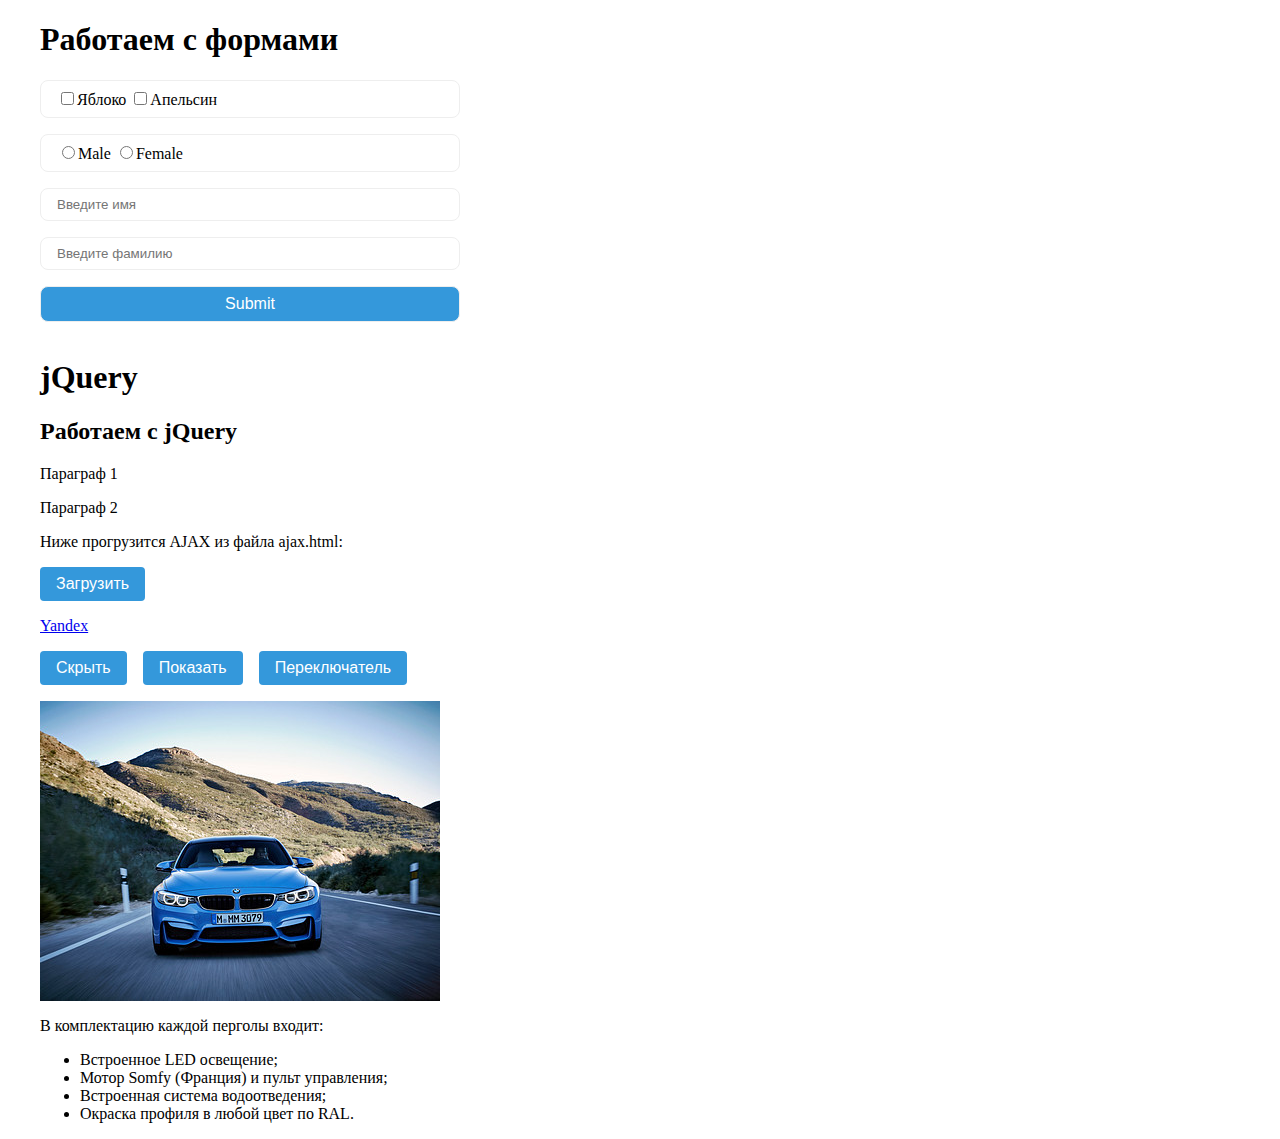
==== example/index.html @ 4f336e40 "22-06-2022" ====
<!DOCTYPE html>
<html lang="en">
<head>
    <meta charset="UTF-8">
    <meta http-equiv="X-UA-Compatible" content="IE=edge">
    <meta name="viewport" content="width=device-width, initial-scale=1.0">
    <title>Примеры на jQuery</title>
    <link rel="stylesheet" href="css/style.css">
</head>
<body>

    <div class="content">
        <div class="form">
            <h1 class="form__title">Работаем с формами</h1>
            <form class="form__wrap" action="#">
                <div class="form__element form__checkbox">
                    <label><input name="fruit" type="checkbox" value="apple">Яблоко</label>
                    <label><input name="fruit" type="checkbox" value="orange">Апельсин</label>
                </div>
                <div class="form__element form__radio">
                    <label><input name="sex" type="radio" value="male">Male</label>
                    <label><input name="sex" type="radio" value="female">Female</label>
                </div>
                <input class="form__element" type="text" name="firstname" placeholder="Введите имя" />
                <input class="form__element" type="text" name="lastname" placeholder="Введите фамилию" />
                <input class="form__element form__element--submit" type="submit" />
            </form>
        </div>
    </div>

    <div class="content">
        <h1 class="title">jQuery</h1>
        <h2 class="subtitle">Работаем с jQuery</h2>
        <p>
            Параграф 1
        </p>
        <p>
            Параграф 2
        </p>
        <p>
            Ниже прогрузится AJAX из файла ajax.html:
        </p>
        <div class="ajax-wrap">
            <div class="ajax"></div>
        </div>
        <div class="btn-wrap">
            <button class="btn btn--ajax">Загрузить</button>
        </div>
        <div class="wrap-link">
            <a class="link" href="https://ya.ru">Yandex</a>
        </div>
        <div class="btn-wrap">
            <button class="btn btn--hide">Скрыть</button>
            <button class="btn btn--show">Показать</button>
            <button class="btn btn--toggle">Переключатель</button>
        </div>
        <div class="img-wrap">
            <img class="img" src="img/bmw.jpeg" alt="BMW" />
        </div>
        <div class="list">
            <div class="list__title">В комплектацию каждой перголы входит:</div>
            <ul class="list__wrap">
                <li>Встроенное LED освещение;</li>
                <li>Мотор Somfy (Франция) и пульт управления;</li>
                <li>Встроенная система водоотведения;</li>
                <li>Окраска профиля в любой цвет по RAL.</li>
            </ul>
        </div> <!-- list -->
    </div>

    <script src="js/jquery-3.6.0.min.js"></script>
    <script src="js/pColor.js"></script>
    <script src="js/common.js"></script>
</body>
</html>
---- example/css/style.css ----
/* Форма */
.form__wrap {
    display: flex;
    flex-direction: column;
    max-width: 35%;
}
.form__element {
    margin-bottom: 16px;
    padding: 8px 16px;
    border-radius: 8px;
    border: 1px solid #eee;
}
.form__element--submit {
    color: #fff;
    background-color: #3498db;
    cursor: pointer;
    font-size: 16px;
}
.form__element--submit:hover {
    background-color: #2980b9;
}

/* Контент */
.content {
    width: 1200px;
    margin: 0 auto;
}
.title--mod {
    color: red;
}
.subtitle--mod {
    color: green;
}
.wrap-link {
    margin-bottom: 16px;
}

/* Изображения */
.img-wrap {
    display: flex;
    margin-bottom: 16px;
}

/* Кнопки */
.btn-wrap {
    display: flex;
    margin: -8px;
    margin-bottom: 8px;
}
.btn {
    color: #fff;
    background-color: #3498db;
    font-size: 16px;
    border: none;
    padding: 8px 16px;
    border-radius: 4px;
    cursor: pointer;
    margin: 8px;
}
.btn:hover {
    background-color: #2980b9;
}
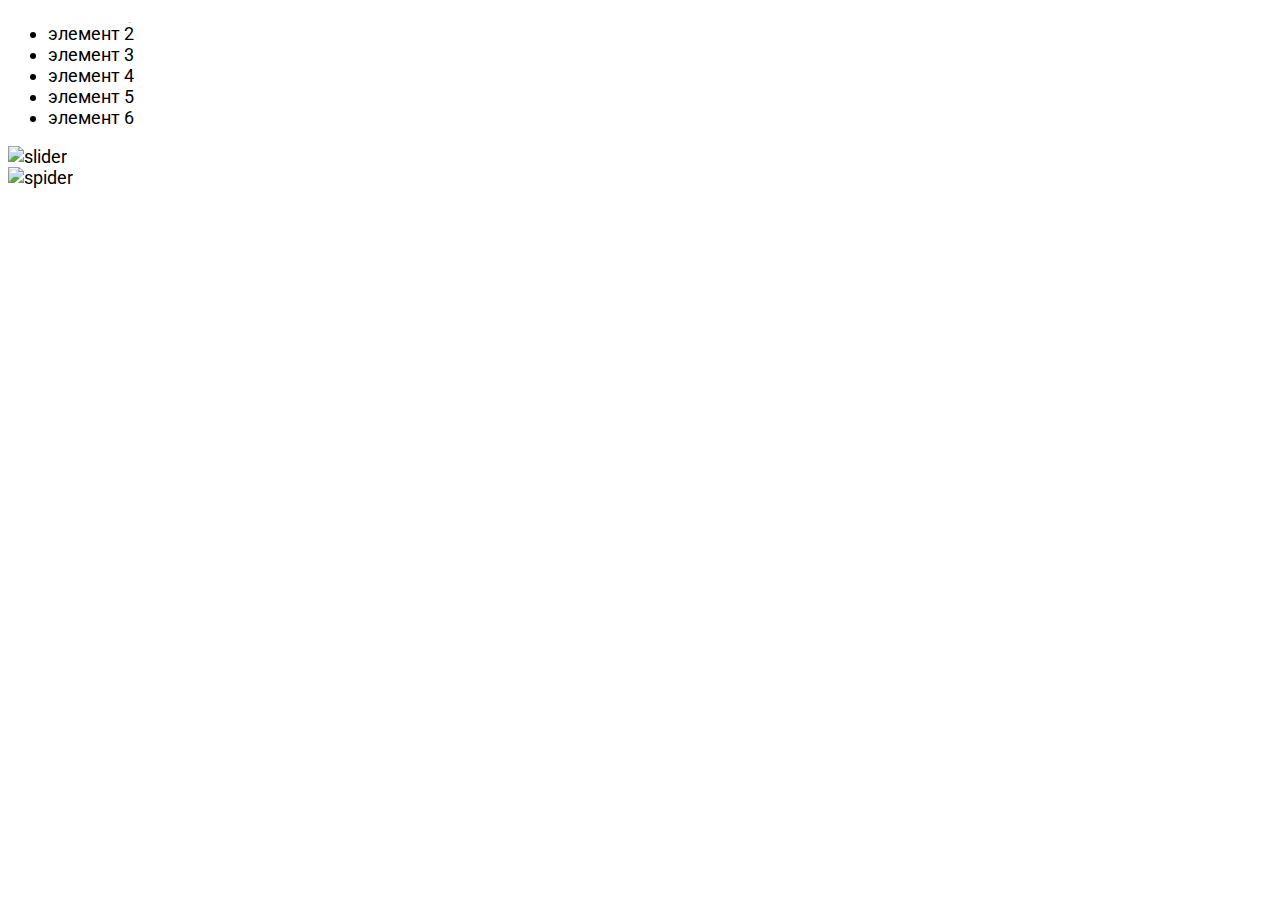
==== commit d55d006d: "28.06.2022" ====
--- a/example/index.html
+++ b/example/index.html
@@ -9,67 +9,26 @@
 </head>
 <body>
 
-    <div class="content">
-        <div class="form">
-            <h1 class="form__title">Работаем с формами</h1>
-            <form class="form__wrap" action="#">
-                <div class="form__element form__checkbox">
-                    <label><input name="fruit" type="checkbox" value="apple">Яблоко</label>
-                    <label><input name="fruit" type="checkbox" value="orange">Апельсин</label>
-                </div>
-                <div class="form__element form__radio">
-                    <label><input name="sex" type="radio" value="male">Male</label>
-                    <label><input name="sex" type="radio" value="female">Female</label>
-                </div>
-                <input class="form__element" type="text" name="firstname" placeholder="Введите имя" />
-                <input class="form__element" type="text" name="lastname" placeholder="Введите фамилию" />
-                <input class="form__element form__element--submit" type="submit" />
-            </form>
-        </div>
-    </div>
+    <ul>
+        <li>элемент 1</li>
+        <li>элемент 2</li>
+        <li>элемент 3</li>
+        <li>элемент 4</li>
+        <li>элемент 5</li>
+        <li>элемент 6</li>
+    </ul>
 
-    <div class="content">
-        <h1 class="title">jQuery</h1>
-        <h2 class="subtitle">Работаем с jQuery</h2>
-        <p>
-            Параграф 1
-        </p>
-        <p>
-            Параграф 2
-        </p>
-        <p>
-            Ниже прогрузится AJAX из файла ajax.html:
-        </p>
-        <div class="ajax-wrap">
-            <div class="ajax"></div>
-        </div>
-        <div class="btn-wrap">
-            <button class="btn btn--ajax">Загрузить</button>
-        </div>
-        <div class="wrap-link">
-            <a class="link" href="https://ya.ru">Yandex</a>
-        </div>
-        <div class="btn-wrap">
-            <button class="btn btn--hide">Скрыть</button>
-            <button class="btn btn--show">Показать</button>
-            <button class="btn btn--toggle">Переключатель</button>
-        </div>
-        <div class="img-wrap">
-            <img class="img" src="img/bmw.jpeg" alt="BMW" />
-        </div>
-        <div class="list">
-            <div class="list__title">В комплектацию каждой перголы входит:</div>
-            <ul class="list__wrap">
-                <li>Встроенное LED освещение;</li>
-                <li>Мотор Somfy (Франция) и пульт управления;</li>
-                <li>Встроенная система водоотведения;</li>
-                <li>Окраска профиля в любой цвет по RAL.</li>
-            </ul>
-        </div> <!-- list -->
-    </div>
+    <img src="img/slider-1.jpg" alt="slider" /><br />
+    <img src="img/spider-1.jpg" alt="spider" />
 
     <script src="js/jquery-3.6.0.min.js"></script>
-    <script src="js/pColor.js"></script>
+    <script>
+        const liFirst = $('li:first')
+        liFirst.hide(1000, function() {
+            console.log(this) // выводит DOM-элемент, первого li
+            $(this).text('hello') // его нужно обернуть в jQuery-объект чтобы работали API
+        }).show(1000)
+    </script>
     <script src="js/common.js"></script>
 </body>
 </html>--- a/example/css/style.css
+++ b/example/css/style.css
@@ -1,3 +1,34 @@
+/* Шрифты */
+@import url('https://fonts.googleapis.com/css2?family=Roboto:wght@400;700&display=swap');
+
+/* Контент */
+body {
+    font-size: 18px;
+    font-family: 'Roboto', sans-serif;
+}
+.content {
+    width: 1200px;
+    margin: 0 auto;
+}
+.title--mod {
+    color: red;
+}
+.subtitle--mod {
+    color: green;
+}
+.wrap-link {
+    margin-bottom: 16px;
+}
+
+/* Изображения */
+img {
+    max-width: 100%;
+}
+.img-wrap {
+    display: flex;
+    margin-bottom: 16px;
+}
+
 /* Форма */
 .form__wrap {
     display: flex;
@@ -20,27 +51,6 @@
     background-color: #2980b9;
 }
 
-/* Контент */
-.content {
-    width: 1200px;
-    margin: 0 auto;
-}
-.title--mod {
-    color: red;
-}
-.subtitle--mod {
-    color: green;
-}
-.wrap-link {
-    margin-bottom: 16px;
-}
-
-/* Изображения */
-.img-wrap {
-    display: flex;
-    margin-bottom: 16px;
-}
-
 /* Кнопки */
 .btn-wrap {
     display: flex;
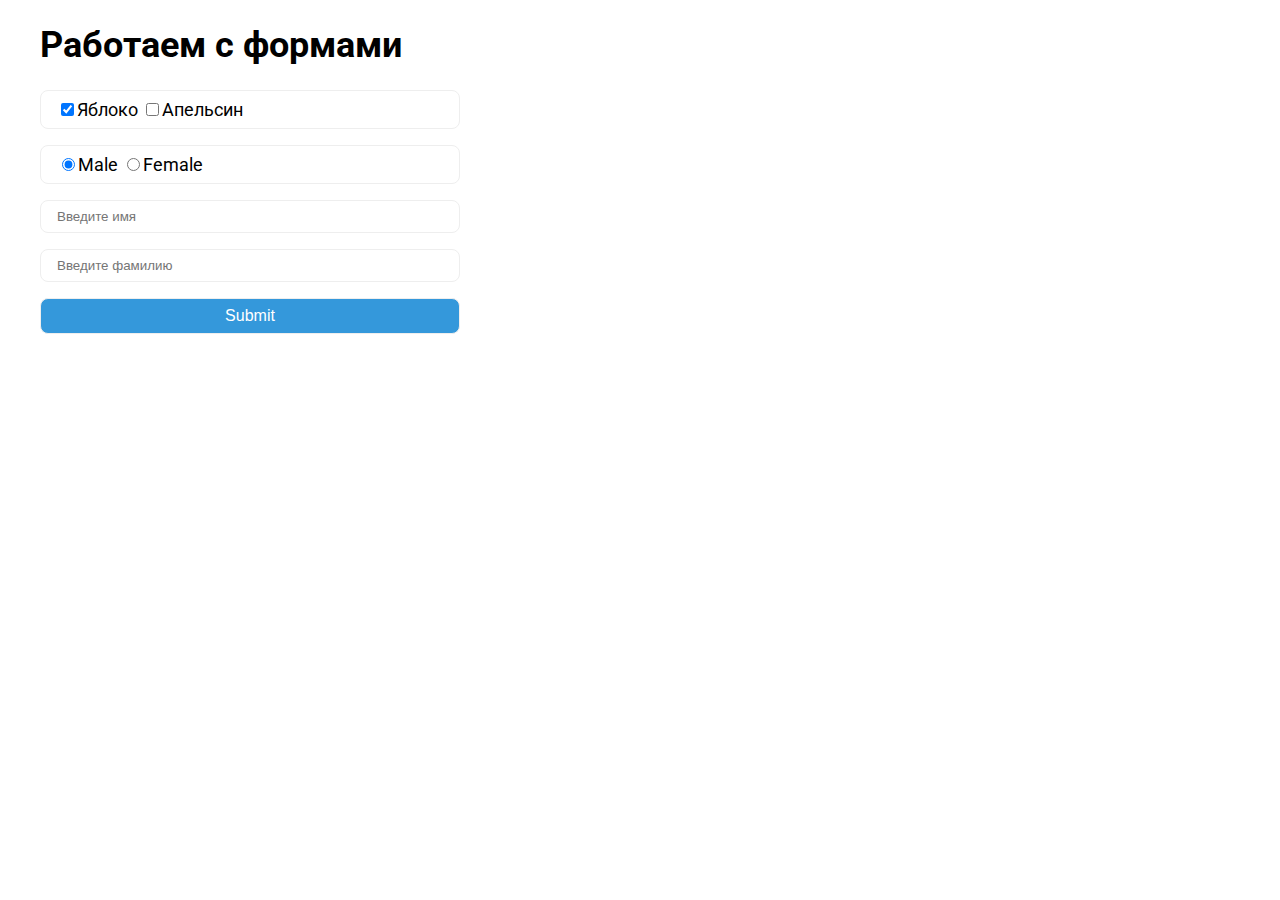
==== commit 89a938f1: "30.06.2022" ====
--- a/example/index.html
+++ b/example/index.html
@@ -9,25 +9,30 @@
 </head>
 <body>
 
-    <ul>
-        <li>элемент 1</li>
-        <li>элемент 2</li>
-        <li>элемент 3</li>
-        <li>элемент 4</li>
-        <li>элемент 5</li>
-        <li>элемент 6</li>
-    </ul>
-
-    <img src="img/slider-1.jpg" alt="slider" /><br />
-    <img src="img/spider-1.jpg" alt="spider" />
+    <div class="content">
+        <div class="form">
+            <h1 class="form__title">Работаем с формами</h1>
+            <form class="form__wrap" action="#">
+                <div class="form__element form__checkbox">
+                    <label><input name="fruit" type="checkbox" value="apple" checked>Яблоко</label>
+                    <label><input name="fruit" type="checkbox" value="orange">Апельсин</label>
+                </div>
+                <div class="form__radio form__element">
+                    <label><input name="sex" type="radio" value="male" checked>Male</label>
+                    <label><input name="sex" type="radio" value="female">Female</label>
+                </div>
+                <input class="form__element" type="text" name="firstname" placeholder="Введите имя" />
+                <input class="form__element" type="text" name="lastname" placeholder="Введите фамилию" />
+                <input class="form__element form__element--submit" type="submit" />
+            </form>
+        </div>
+    </div>
 
     <script src="js/jquery-3.6.0.min.js"></script>
     <script>
-        const liFirst = $('li:first')
-        liFirst.hide(1000, function() {
-            console.log(this) // выводит DOM-элемент, первого li
-            $(this).text('hello') // его нужно обернуть в jQuery-объект чтобы работали API
-        }).show(1000)
+        $('li').on('click', function(evt) {
+            console.log(evt.screenX, evt.screenY)
+        })
     </script>
     <script src="js/common.js"></script>
 </body>
